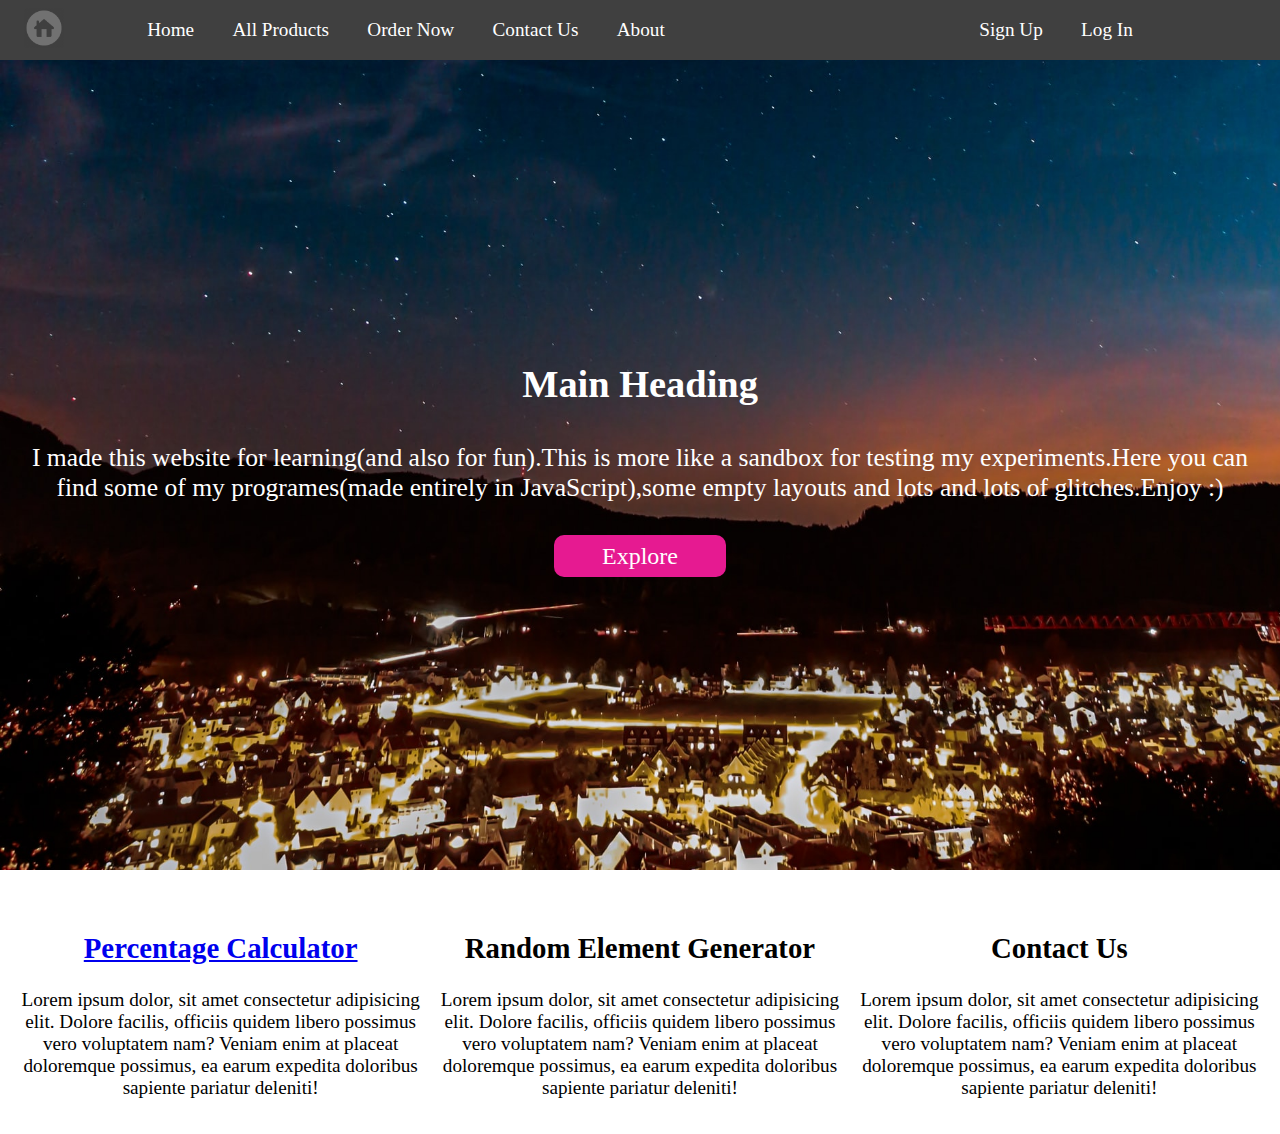
==== Index.html @ 06209f4c "Add files via upload" ====
<!DOCTYPE html>
<html lang="en">
<head>
    <meta charset="UTF-8">
    <meta http-equiv="X-UA-Compatible" content="IE=edge">
    <meta name="viewport" content="width=device-width, initial-scale=1.0">
    <title>New Demo</title>
    <link rel="stylesheet" href="./CSS/style1.css">
</head>
<body>
    <nav>
        <img src="./images/logo.png" alt="logo">
        
        <ul>
        <li class="items"><a href="" class="links">Home</a></li>
        <li class="items"><a href="" class="links">All Products</a></li>
        <li class="items"><a href="" class="links">Order Now</a></li>
        <li class="items"><a href="" class="links">Contact Us</a></li>
        <li class="items"><a href="" class="links">About</a></li>
        
        <li class="items user"><a href="" class="links">Sign Up</a></li>
        <li class="items user1"><a href="login.html" target="_blank" class="links">Log In</a></li>
        </ul>
        
    </nav>
    <main>
        <h1>Main Heading</h1>
        <p>I made this website for learning(and also for fun).This is more like a sandbox for testing my experiments.Here you can find some of my programes(made entirely in JavaScript),some empty layouts and lots and lots of glitches.Enjoy :)</p>
        <a href="#tools">Explore</a>
        
        
    </main>
    <section id="tools">
        <div class="box">
            <img src="" alt="">
            <h2><a href="percent-calculator.html">Percentage Calculator</a></h2>
        <p class="desc">Lorem ipsum dolor, sit amet consectetur adipisicing elit. Dolore facilis, officiis quidem libero possimus vero voluptatem nam? Veniam enim at placeat doloremque possimus, ea earum expedita doloribus sapiente pariatur deleniti!</p>
        </div>
        <div class="box">
            <img src="" alt="">
            <h2>Random Element Generator</h2>
        <p class="desc">Lorem ipsum dolor, sit amet consectetur adipisicing elit. Dolore facilis, officiis quidem libero possimus vero voluptatem nam? Veniam enim at placeat doloremque possimus, ea earum expedita doloribus sapiente pariatur deleniti!</p>
        </div>
        <div class="box">
            <img src="" alt="">
            <h2>Contact Us</h2>
        <p class="desc">Lorem ipsum dolor, sit amet consectetur adipisicing elit. Dolore facilis, officiis quidem libero possimus vero voluptatem nam? Veniam enim at placeat doloremque possimus, ea earum expedita doloribus sapiente pariatur deleniti!</p>
        </div>
        
    </section>
</body>
</html>
---- CSS/style1.css ----
*{
    scroll-behavior: smooth;
   
}
body{
    background-color: white;
    margin: 0;
    padding: 0;
    font-size: 1.2rem;
}
nav{
    display: flex;
    position: relative;
    flex-direction: row;
}
nav ul{
    display: flex;
    list-style: none;
    width: 100%;
    flex-direction: row;
    /* align-items: center; */
}

.user1{
    margin-right: 8rem;
}
nav img{
    height: 40px;
    padding: 0.5rem 1.5rem;
}
nav .links{
    display: inline-block;
    
    text-decoration: none;
    color: white;
    margin: 0;
}

nav::before{
    position: absolute;
    content: "";
    height: 100%;
    width: 100%;
    background-color: black;
    opacity: 0.75;
    z-index: -1;
}

.items{
    display: inline-block;
    padding: 0 1em;
}
.links:hover{
    color: aqua;
}
ul .user{   /*** Here targetting the link won't work because ul is the flex container and li is the flex item.So target li instead. ***/

    margin-left: auto; /*** auto margins inside of a flex container places the item to the opposite end(margin-left: auto will push the item to the right side of the container) ***/
 
}

main{
    position: relative;
    display: flex;
    flex-direction: column;
    width: 100%;
    height: 90vh;
    place-items: center;
}
main h1{
    text-align: center;
    color: white;
    padding: 0.2em;
    margin: auto; /*** Inside flex container, flex item can be centered using margin: auto; ***/
    margin-bottom: 0.1em;
}
main p{
    padding: 0 1rem;
    font-size: 1.6rem;
    color: white;
    text-align: center;
    justify-content: center;
}

main::before{
    position: absolute;
    content: "";
    height: 100%;
    width: 100%;
    background: url("../images/unsplash.png") no-repeat;
    background-size: cover;
    z-index: -1;
}
main a{
    font-size: 1.5rem;
    display: block;
    margin: auto;
    margin-top: 0.3em;
    color: white;
    border-radius: 10px;
    background-color: rgb(230, 26, 145);
    padding: 0.3em 2em;
    outline: none;
    text-decoration: none;
    
}
main a:active{
    background-color: rgb(236, 86, 199);
    /* font-size: 1.6rem; */
    color: rgb(146, 7, 100);
}
section{
    display: grid;
    grid-template-columns: repeat(auto-fit, minmax(400px,1fr));
    gap: 10px;
    margin: 1rem;
}
.box{
    text-align: center;
}

@media only screen 
and (max-device-width : 768px) {
nav ul{
    display: grid; /* This will apply when screen width is below 768px.max-device-width : 768px (0-768px) */
    /* padding: 0 0 0 40px;
    text-decoration: none;
    color: white; */
    grid-template-columns: 1fr;
    position: relative;
    text-align: center;
    margin: 0.4rem auto;
    padding: 0;
    font-size: 1.2rem;
    font-weight: bold;
}
main{
    display: grid;
    font-size: 1.1rem;
}
nav img{
    position: absolute;
    display: none;
    width: 0;
    /* padding: 0;
    width: auto;
    margin: auto;
    max-height: 2rem; */
}
.user, .user1{
    margin: 0 auto;
    position: relative;
    padding: 0;
    display: block;
    text-align: center;
}
.items{
    margin: 0.2rem auto;
}

nav li a{
    display: block; 
}
nav img{
    padding: auto;
    display: block;
    margin: auto;
    place-self: center;
    
}
}
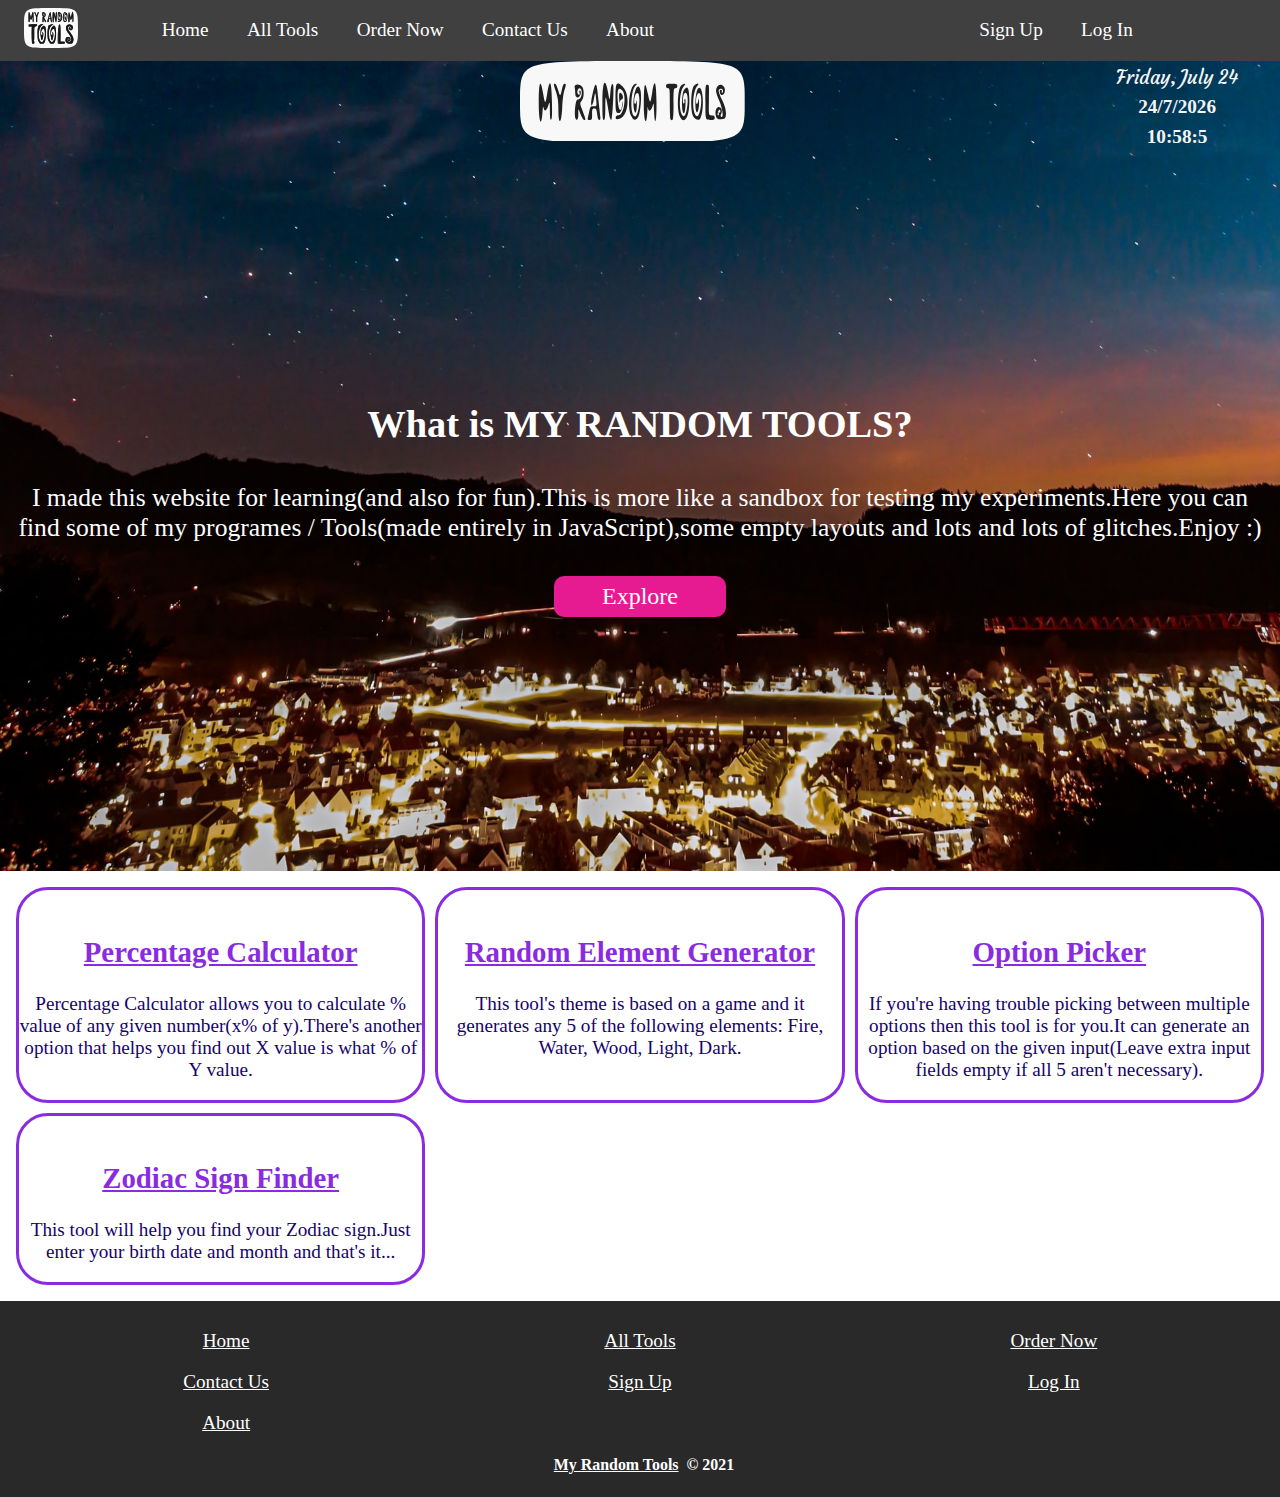
==== commit 1f786594: "Add files via upload" ====
--- a/Index.html
+++ b/Index.html
@@ -4,29 +4,102 @@
     <meta charset="UTF-8">
     <meta http-equiv="X-UA-Compatible" content="IE=edge">
     <meta name="viewport" content="width=device-width, initial-scale=1.0">
-    <title>New Demo</title>
-    <link rel="stylesheet" href="./CSS/style1.css">
+    <title>My Random Tools</title>
+    <link rel="shortcut icon" href="./images/mrt favicon.png" type="image/x-icon">
+    <link rel="preconnect" href="https://fonts.googleapis.com">
+<link rel="preconnect" href="https://fonts.gstatic.com" crossorigin>
+<link href="https://fonts.googleapis.com/css2?family=Courgette&display=swap" rel="stylesheet">
+    <link rel="stylesheet" href="./CSS/nav.css">
+    <link rel="stylesheet" href="./CSS/style.css">
+    <link rel="stylesheet" href="./CSS/footer.css">
+    <script src="./JS/nav.js"></script>
+    <script src="./JS/date.js"></script>
 </head>
 <body>
-    <nav>
-        <img src="./images/logo.png" alt="logo">
+    <nav id="nav">
+        <a href="Index.html"><img src="./images/mrt icon2.svg" alt="logo"></a>
         
         <ul>
-        <li class="items"><a href="" class="links">Home</a></li>
-        <li class="items"><a href="" class="links">All Products</a></li>
+        <li class="items"><a href="Index.html" class="links">Home</a></li>
+        <li class="items"><a href="#tools" class="links">All Tools</a></li>
         <li class="items"><a href="" class="links">Order Now</a></li>
         <li class="items"><a href="" class="links">Contact Us</a></li>
-        <li class="items"><a href="" class="links">About</a></li>
+        <li class="items"><a href="about.html" class="links">About</a></li>
         
         <li class="items user"><a href="" class="links">Sign Up</a></li>
-        <li class="items user1"><a href="login.html" target="_blank" class="links">Log In</a></li>
+        <li class="items user1"><a href="login.html" class="links">Log In</a></li>
         </ul>
         
     </nav>
+    <div class="menu-cont">
+        <button id="menu">
+            <hr>
+            <hr>
+            <hr>
+        </button>
+    </div>
+    
+    
     <main>
-        <h1>Main Heading</h1>
-        <p>I made this website for learning(and also for fun).This is more like a sandbox for testing my experiments.Here you can find some of my programes(made entirely in JavaScript),some empty layouts and lots and lots of glitches.Enjoy :)</p>
-        <a href="#tools">Explore</a>
+        <div class="date-cont">
+        <h4><span id="week"></span>, <span id="month"></span> <span id="date"></span></h4>
+        <h4><span id="dd"></span>/<span id="mm"></span>/<span id="yyyy"></span></h4>
+        <h4><span id="hr"></span>:<span id="min"></span>:<span id="sec"></span></h4>
+        
+       
+    </div>
+    <?xml version="1.0" encoding="UTF-8" standalone="no"?>
+    <svg
+       width="300px"
+       height="80px"
+       viewBox="0 0 30 10"
+       version="1.1"
+       id="svg6"
+       inkscape:version="1.1-dev (278aa57, 2020-11-27)"
+       sodipodi:docname="mrt1.svg"
+       xmlns:inkscape="http://www.inkscape.org/namespaces/inkscape"
+       xmlns:sodipodi="http://sodipodi.sourceforge.net/DTD/sodipodi-0.dtd"
+       xmlns="http://www.w3.org/2000/svg"
+       xmlns:svg="http://www.w3.org/2000/svg">
+      <defs
+         id="defs2" />
+      <sodipodi:namedview
+         id="base"
+         pagecolor="#ffffff"
+         bordercolor="#666666"
+         borderopacity="1.0"
+         inkscape:pageopacity="0.0"
+         inkscape:pageshadow="2"
+         inkscape:zoom="0.35"
+         inkscape:cx="-10"
+         inkscape:cy="-127.14286"
+         inkscape:document-units="mm"
+         inkscape:current-layer="layer1"
+         showgrid="false" />
+      <g
+         inkscape:label="Layer 1"
+         inkscape:groupmode="layer"
+         id="layer1"
+         transform="translate(-109.17506,-182.37857)">
+        <g
+           id="g49012"
+           transform="matrix(0.44236779,0,0,0.53518294,57.413871,84.58811)">
+           <a xlink:href="Index.html">
+          <path
+             style="fill:#f8f8f8;stroke-width:0.264583"
+             d="m 117.0094,192.24843 c 0,-9.525 0,-9.525 31.75,-9.525 31.75,0 31.75,0 31.75,9.525 0,9.525 0,9.525 -31.75,9.525 -31.75,0 -31.75,0 -31.75,-9.525 z"
+             id="path49016" />
+          <path
+             style="fill:#202020;stroke-width:0.264583"
+             d="m 122.30107,192.41574 c 0,-5.16413 0.52834,-5.83796 1.33409,-1.70148 0.41925,2.15228 0.58994,2.10523 1.04133,-0.28705 0.73885,-3.91576 1.2473,-3.19817 1.3681,1.93083 0.0704,2.98885 0.0127,3.97297 -0.23779,4.05695 -0.24606,0.0825 -0.33552,-0.45363 -0.34942,-2.09399 -0.0187,-2.20486 -0.0187,-2.20486 -0.52787,-1.0579 -0.5456,1.229 -1.09061,1.34965 -1.29887,0.28752 -0.07,-0.35697 -0.18717,0.11985 -0.26459,1.07668 -0.32014,3.95714 -1.06498,2.4104 -1.06498,-2.21156 z m 5.55625,1.71021 c 0,-1.90924 -0.13408,-2.75081 -0.66146,-4.15194 -0.7774,-2.06536 -0.76183,-1.95891 -0.28663,-1.95891 0.21958,0 0.59036,0.6301 0.89523,1.52135 0.5431,1.58766 0.6061,1.56511 1.10833,-0.39687 0.17372,-0.67867 0.44114,-1.12448 0.67452,-1.12448 0.49235,0 0.48562,0.20261 -0.0539,1.62038 -0.25018,0.65745 -0.50743,2.35707 -0.59532,3.93316 -0.21892,3.926 -1.0808,4.37043 -1.0808,0.55731 z m 4.9444,2.18494 c -0.58937,-0.58937 -0.17948,-4.59163 0.47025,-4.59163 0.73232,0 1.19993,-0.66666 1.19993,-1.7107 0,-0.77881 -0.72201,-1.20678 -1.0847,-0.64296 -0.31504,0.48975 -0.19257,1.09034 0.25257,1.23856 0.25921,0.0863 0.30923,-0.0358 0.18061,-0.44109 -0.10536,-0.33195 -0.0627,-0.56047 0.10452,-0.56047 0.38268,0 0.35846,0.87645 -0.0351,1.27 -0.64242,0.64241 -1.26976,0.37525 -1.27362,-0.5424 -0.002,-0.47294 -0.0754,-1.12779 -0.16315,-1.45521 -0.21,-0.78362 1.42374,-0.86991 2.11013,-0.11146 0.64241,0.70985 0.57667,2.55236 -0.11576,3.2448 -0.55364,0.55364 -0.55364,0.55364 0.26458,2.38357 0.94864,2.12158 0.94232,2.08986 0.4162,2.08986 -0.22771,0 -0.67824,-0.60229 -1.03905,-1.38906 -0.63702,-1.38906 -0.63702,-1.38906 -0.59015,-0.0947 0.0433,1.19544 -0.25434,1.75583 -0.69728,1.3129 z m 3.35639,-0.29215 c 0.0739,-0.25466 0.26512,-0.96903 0.42491,-1.5875 0.27156,-1.05107 0.35046,-1.12448 1.20868,-1.12448 0.91816,0 0.91816,0 0.7468,-1.52135 -0.22141,-1.96583 -0.25747,-1.97853 -0.62266,-0.21942 -0.26832,1.29249 -0.79811,2.05686 -0.79811,1.15151 0,-1.06651 0.92962,-4.43782 1.2237,-4.43782 0.36492,0 0.47391,0.48308 0.89537,3.96875 0.14957,1.23693 0.33974,2.69544 0.42261,3.24115 0.11927,0.78539 0.065,0.99218 -0.26035,0.99218 -0.29343,0 -0.46122,-0.37846 -0.58651,-1.32291 -0.1547,-1.16622 -0.2498,-1.32292 -0.80286,-1.32292 -0.57646,0 -0.62737,0.10736 -0.62737,1.32292 0,1.24398 -0.0405,1.32291 -0.67929,1.32291 -0.52174,0 -0.64812,-0.10739 -0.54492,-0.46302 z m 4.13462,-3.63802 c 0,-5.02843 0.79755,-6.09764 1.62821,-2.18281 0.40702,1.91823 0.40702,1.91823 0.6148,-0.006 0.19822,-1.83562 0.45389,-2.4719 0.78074,-1.94304 0.31735,0.51349 -0.18218,8.23276 -0.53276,8.23276 -0.19809,0 -0.46308,-0.62659 -0.64341,-1.52135 -0.93368,-4.63291 -0.99241,-4.71632 -1.02452,-1.45521 -0.0242,2.45642 -0.0987,2.97656 -0.42618,2.97656 -0.33571,0 -0.39688,-0.63206 -0.39688,-4.10104 z m 3.82442,3.81697 c -0.24402,-0.39482 0.12904,-0.77426 0.76124,-0.77426 1.5356,0 2.34263,-4.76303 0.99229,-5.85646 -1.11738,-0.90481 -1.44985,-0.21174 -1.22031,2.54386 0.19908,2.38985 1.1293,2.81025 1.23826,0.55961 0.0375,-0.77459 0.0455,-0.78048 0.14817,-0.10885 0.1122,0.7341 -0.55029,2.33267 -0.96672,2.33267 -0.98737,0 -1.07318,-0.27795 -1.07318,-3.47619 0,-3.47431 0.19841,-3.87657 1.53714,-3.11647 2.71391,1.54088 2.42601,7.10037 -0.40909,7.89973 -0.52187,0.14714 -0.91549,0.14572 -1.0078,-0.004 z m 4.36225,-0.57582 c -1.34112,-2.14833 -0.4017,-7.63254 1.3015,-7.59797 0.34789,0.007 0.31662,0.10649 -0.15803,0.50253 -1.43323,1.19587 -1.52955,7.16158 -0.11562,7.16158 0.74728,0 1.45476,-2.83082 1.17372,-4.69635 -0.2401,-1.59376 -1.3924,-0.64893 -1.3924,1.1417 0,0.88098 0.46793,0.81641 0.60424,-0.0834 0.0606,-0.40018 0.11969,-0.13229 0.13127,0.59531 0.027,1.69536 -0.3009,2.65672 -0.63165,1.85209 -0.88728,-2.15851 0.34446,-6.978 1.41072,-5.51979 0.84664,1.15784 0.28725,6.70007 -0.73127,7.24516 -0.76766,0.41084 -1.02043,0.31546 -1.59248,-0.60089 z m 3.51443,-3.30729 c 0.0831,-4.7521 0.32943,-5.14951 1.16011,-1.87154 0.60376,2.3825 0.69061,2.35104 1.22464,-0.44357 0.6542,-3.42341 1.116,-2.52362 1.20068,2.33943 0.079,4.53695 -0.49649,6.19663 -0.69524,2.00503 -0.0913,-1.92489 -0.0995,-1.94514 -0.4203,-1.03717 -0.38856,1.09969 -1.11198,1.36964 -1.28224,0.47849 -0.0915,-0.47908 -0.12445,-0.43249 -0.15272,0.21604 -0.20153,4.62467 -1.11914,3.12917 -1.03493,-1.68671 z m 7.52529,3.99079 c -0.097,-0.097 -0.17639,-1.76388 -0.17639,-3.70416 0,-3.35139 -0.0264,-3.52778 -0.52916,-3.52778 -0.35278,0 -0.52917,-0.17639 -0.52917,-0.52917 0,-0.47037 0.17639,-0.52916 1.5875,-0.52916 1.41111,0 1.5875,0.0588 1.5875,0.52916 0,0.35278 -0.17639,0.52917 -0.52917,0.52917 -0.50396,0 -0.52916,0.17639 -0.52916,3.70417 0,3.62469 -0.15701,4.25271 -0.88195,3.52777 z m 2.66788,-0.64047 c -0.95285,-1.67415 -0.60226,-6.8517 0.4979,-7.35297 0.97043,-0.44216 1.3659,-0.34813 0.7237,0.17207 -1.53027,1.23957 -1.65109,6.64823 -0.1595,7.14028 0.76632,0.25279 1.50539,-3.65305 0.96012,-5.074 -0.23516,-0.61282 -0.81137,-0.51049 -0.99556,0.1768 -0.26395,0.98494 -0.19621,2.09995 0.11586,1.90708 0.15544,-0.0961 0.22017,-0.33741 0.14385,-0.53631 -0.0763,-0.1989 -0.007,-0.44326 0.15468,-0.54301 0.30775,-0.1902 0.15275,2.9583 -0.16108,3.27213 -0.84315,0.84315 -0.91686,-4.39702 -0.0755,-5.36863 0.97758,-1.12893 1.34879,-0.61648 1.46887,2.02772 0.18459,4.06474 -1.36214,6.48254 -2.67332,4.17884 z m 3.76746,-0.0173 c -0.8501,-1.35522 -0.68377,-6.38629 0.23575,-7.13088 0.82487,-0.66793 1.73417,-0.69623 0.95765,-0.0298 -1.53133,1.31424 -1.60839,6.85551 -0.0994,7.14471 0.70036,0.13423 1.40161,-2.75541 1.1079,-4.56532 -0.26691,-1.64479 -1.40533,-0.78039 -1.40533,1.06705 0,0.88382 0.47322,0.81604 0.58207,-0.0834 0.0881,-0.7276 0.0881,-0.7276 0.2286,-0.0661 0.21214,0.99835 -0.25566,3.04209 -0.61424,2.68351 -0.63416,-0.63415 -0.3918,-4.68896 0.32597,-5.45374 1.39746,-1.48902 2.02409,4.75055 0.69455,6.91591 -0.35032,0.57053 -1.53056,0.28805 -2.01356,-0.48193 z m 3.44244,-3.26688 c 0,-3.96067 0.0186,-4.10104 0.54349,-4.10104 0.52539,0 0.5408,0.1189 0.46302,3.57232 -0.0805,3.57232 -0.0805,3.57232 0.77943,3.57187 0.68365,-3.5e-4 0.85989,0.10801 0.85989,0.52873 0,0.45861 -0.17639,0.52916 -1.32291,0.52916 -1.32292,0 -1.32292,0 -1.32292,-4.10104 z m 3.67489,3.93077 c -0.95734,-0.26713 -1.13945,-2.25626 -0.25013,-2.73221 0.74232,-0.39728 1.57125,0.61573 1.10922,1.35555 -0.18552,0.29707 -0.27399,0.60345 -0.19659,0.68085 0.89129,0.89129 0.64941,-1.46345 -0.35711,-3.47648 -0.94358,-1.88717 -1.08363,-2.3638 -0.87748,-2.9864 0.49294,-1.48873 2.55382,-1.0084 2.40082,0.55955 -0.0905,0.92682 -1.0729,1.31543 -1.36976,0.54182 -0.19951,-0.51993 0.0351,-0.98715 0.38665,-0.7699 0.13784,0.0852 0.18212,0.26573 0.0984,0.40119 -0.0837,0.13547 -0.0174,0.2463 0.14738,0.2463 0.16477,0 0.25947,-0.20836 0.21042,-0.46302 -0.1145,-0.59458 -1.10557,-0.60547 -1.21959,-0.0134 -0.0476,0.24729 0.40612,1.25932 1.00832,2.24895 1.01702,1.67133 1.36016,3.56714 0.75515,4.17215 -0.19401,0.19401 -1.42909,0.35129 -1.8457,0.23504 z m 0.1083,-1.32834 c -0.1136,-0.29604 -0.0675,-0.3776 0.1406,-0.24897 0.18578,0.11482 0.30954,0.0264 0.30954,-0.22118 0,-0.53649 -0.42652,-0.53243 -0.63315,0.006 -0.23055,0.60081 -0.19843,0.9044 0.0957,0.9044 0.14096,0 0.18025,-0.19813 0.0873,-0.44028 z m -28.1398,-3.46249 c -0.11825,-1.39988 0.1074,-1.71977 0.75578,-1.0714 0.4388,0.43881 0.39889,1.27 -0.061,1.27 -0.20816,0 -0.42324,0.26789 -0.47796,0.59532 -0.0547,0.32742 -0.15229,-0.0298 -0.21684,-0.79392 z"
+             id="path49014" />
+            </a>
+        </g>
+      </g>
+    </svg>
+        <h1>What is MY RANDOM TOOLS?</h1>
+        <p class="home-txt">I made this website for learning(and also for fun).This is more like a sandbox for testing my experiments.Here you can find some of my programes / Tools(made entirely in JavaScript),some empty layouts and lots and lots of glitches.Enjoy :)</p>
+        <a class="xplore" href="#tools">Explore</a>
         
         
     </main>
@@ -34,19 +107,35 @@
         <div class="box">
             <img src="" alt="">
             <h2><a href="percent-calculator.html">Percentage Calculator</a></h2>
-        <p class="desc">Lorem ipsum dolor, sit amet consectetur adipisicing elit. Dolore facilis, officiis quidem libero possimus vero voluptatem nam? Veniam enim at placeat doloremque possimus, ea earum expedita doloribus sapiente pariatur deleniti!</p>
+        <p class="desc">Percentage Calculator allows you to calculate &percnt; value of any given number(x&percnt; of y).There's another option that helps you find out X value is what &percnt; of Y value.</p>
         </div>
         <div class="box">
             <img src="" alt="">
-            <h2>Random Element Generator</h2>
-        <p class="desc">Lorem ipsum dolor, sit amet consectetur adipisicing elit. Dolore facilis, officiis quidem libero possimus vero voluptatem nam? Veniam enim at placeat doloremque possimus, ea earum expedita doloribus sapiente pariatur deleniti!</p>
+            <h2><a href="Random-Element.html">Random Element Generator</a></h2>
+        <p class="desc">This tool's theme is based on a game and it generates any 5 of the following elements&colon; Fire, Water, Wood, Light, Dark.</p>
         </div>
         <div class="box">
             <img src="" alt="">
-            <h2>Contact Us</h2>
-        <p class="desc">Lorem ipsum dolor, sit amet consectetur adipisicing elit. Dolore facilis, officiis quidem libero possimus vero voluptatem nam? Veniam enim at placeat doloremque possimus, ea earum expedita doloribus sapiente pariatur deleniti!</p>
+            <h2><a href="Option-Picker-RNG.html">Option Picker</a></h2>
+        <p class="desc">If you're having trouble picking between multiple options then this tool is for you.It can generate an option based on the given input(Leave extra input fields empty if all 5 aren't necessary).</p>
+        </div>
+        <div class="box">
+            <img src="" alt="">
+            <h2><a href="Zodiac-Sign-Finder.html">Zodiac Sign Finder</a></h2>
+        <p class="desc">This tool will help you find your Zodiac sign.Just enter your birth date and month and that's it...</p>
         </div>
         
     </section>
+    <footer>
+        
+            <a href="Index.html">Home</a>
+            <a href="#tools">All Tools</a>
+            <a href="">Order Now</a>
+            <a href="">Contact Us</a>
+            <a href="">Sign Up</a>
+            <a href="login.html">Log In</a>
+            <a href="about.html">About</a>
+            <h5><a href="Index.html">My Random Tools</a>&copy; 2021</h5>
+    </footer>
 </body>
 </html>--- a/CSS/nav.css
+++ b/CSS/nav.css
@@ -0,0 +1,161 @@
+*{
+    scroll-behavior: smooth;
+    
+    }
+    body{
+    position: relative;
+    background-color: white;
+    margin: 0;
+    padding: 0;
+    font-size: 1.2rem;
+    }
+    .menu-cont{
+        display: none;
+    }
+    #menu{
+        display: none;
+        
+    }
+    #nav{
+    display: flex;
+    position: relative;
+    flex-direction: row;
+    }
+    nav ul{
+    display: flex;
+    list-style: none;
+    width: 100%;
+    flex-direction: row;
+    /* align-items: center; */
+    }
+    
+    .user1{
+    margin-right: 8rem;
+    }
+    nav img{
+    height: 40px;
+    padding: 0.5rem 1.5rem;
+    }
+    nav .links{
+    display: inline-block;
+    
+    text-decoration: none;
+    color: white;
+    margin: 0;
+    }
+    
+    nav::before{
+    position: absolute;
+    content: "";
+    height: 100%;
+    width: 100%;
+    background-color: black;
+    opacity: 0.75;
+    z-index: -1;
+    }
+    
+    .items{
+    display: inline-block;
+    padding: 0 1em;
+    }
+    .links:hover{
+    color: aqua;
+    }
+    .links:active{
+    color: rgb(76, 102, 250);
+    }
+    ul .user{   /*** Here targetting the link won't work because ul is the flex container and li is the flex item.So target li instead. ***/
+    
+    margin-left: auto; /*** auto margins inside of a flex container places the item to the opposite end(margin-left: auto will push the item to the right side of the container) ***/
+    
+    }
+   
+    
+    
+    @media only screen 
+    and (max-device-width : 768px)
+    and (orientation : portrait) {
+    nav ul{
+    display: grid; /* This will apply when screen width is below 768px.max-device-width : 768px (0-768px) */
+    /* padding: 0 0 0 40px;
+    text-decoration: none;
+    color: white; */
+    grid-template-columns: 1fr;
+    position: relative;
+    text-align: center;
+    margin: 0.4rem auto;
+    padding: 0;
+    font-size: 1.2rem;
+    font-weight: bold;
+    }
+   
+    nav img{
+    position: absolute;
+    display: none;
+    width: 0;
+    /* padding: 0;
+    width: auto;
+    margin: auto;
+    max-height: 2rem; */
+    }
+    .user, .user1{
+    margin: 0 auto;
+    position: relative;
+    padding: 0;
+    display: block;
+    text-align: center;
+    }
+    .items{
+    margin: 0.2rem auto;
+    }
+    
+    nav li a{
+    display: block; 
+    font-size: 1.4rem;
+    }
+    /* nav img{
+    padding: auto;
+    display: block;
+    margin: auto;
+    place-self: center;
+    
+    } */
+    .menu-cont{
+        display: grid;
+        width: 100%;
+        margin: auto;
+        position: relative;
+        background-color: rgb(64, 64, 64);
+        justify-content: center;
+        outline: none;
+        border: none;
+        margin-top: -2px;
+    }
+
+    #menu{
+        display: inline-block;
+        /* position: absolute; */
+        /* top: 0;
+        left: 0; */
+        z-index: 20;
+        width: 3rem;
+        background-color: rgb(85, 83, 83);
+        outline: none;
+        margin: 4px;
+    }
+    #menu:active{
+        background-color: rgb(171, 169, 173);
+        transition: all 1s;
+    }
+    
+    main .xplore{
+        display: block;
+    }
+    .home-txt{
+        font-size: 1.1rem;
+    }
+    #menu hr{
+        background-color: rgb(231, 223, 223);
+    }
+    }
+    --- a/CSS/style.css
+++ b/CSS/style.css
@@ -0,0 +1,108 @@
+
+main{
+    position: relative;
+    display: flex;
+    flex-direction: column;
+    width: 100%;
+    height: 90vh;
+    place-items: center;
+}
+main h1{
+    text-align: center;
+    color: white;
+    padding: 0.2em;
+    margin: auto; /*** Inside flex container, flex item can be centered using margin: auto; ***/
+    margin-bottom: 0.1em;
+}
+main p{
+    padding: 0 1rem;
+    font-size: 1.6rem;
+    color: white;
+    text-align: center;
+    justify-content: center;
+}
+
+main::before{
+    position: absolute;
+    content: "";
+    height: 100%;
+    width: 100%;
+    background: url("../images/unsplash.png") no-repeat;
+    background-size: cover;
+    z-index: -1;
+}
+main a{
+    font-size: 1.5rem;
+    display: block;
+    margin: auto;
+    margin-top: 0.3em;
+    color: white;
+    border-radius: 10px;
+    background-color: rgb(230, 26, 145);
+    padding: 0.3em 2em;
+    outline: none;
+    text-decoration: none;
+    
+}
+main a:active{
+    background-color: rgb(236, 86, 199);
+    /* font-size: 1.6rem; */
+    color: rgb(146, 7, 100);
+}
+section{
+    display: grid;
+    grid-template-columns: repeat(auto-fit, minmax(400px,1fr));
+    gap: 10px;
+    margin: 1rem;
+}
+.box{
+    text-align: center;
+    border: 3px solid blueviolet;
+    border-radius: 2rem;
+    color: rgb(22, 3, 110);
+}
+.box a{
+    color: blueviolet;
+}
+.date-cont{
+    display: grid;
+    right: 3%;
+    position: absolute;
+    color: whitesmoke;
+   text-align: center;
+}
+.date-cont h4{
+    color: whitesmoke;
+    margin: 0.2em;
+    font-size: 1.2rem;
+}
+#week,#month,#date{
+    font-family: 'Courgette', cursive;
+    font-weight: lighter;
+}
+
+@media only screen 
+and (max-device-width : 768px) {
+
+main{
+    display: grid;
+    position: relative;
+    font-size: 1.1rem;
+}
+.date-cont{
+    top: 0;
+    right: 0;
+    
+}
+.date-cont h4{
+    color: whitesmoke;
+    margin: 0.2em;
+    font-size: 1rem;
+    text-align: right;
+}
+svg{
+    width: 150px;
+    height: 80px;
+  }
+
+}
--- a/CSS/footer.css
+++ b/CSS/footer.css
@@ -0,0 +1,38 @@
+footer{
+    display: grid;
+    background-color: rgb(41, 41, 41);
+    grid-template-columns: 1fr 1fr 1fr;
+    text-align: center;
+    padding: 1em;
+    padding-bottom: 0.5em;
+}
+footer a{
+    display: inline-block;
+    padding: 0.5em;
+    width: auto;
+    color: white;
+}
+footer h5{
+    grid-column: 1/4;
+    padding: 0.1em;
+    margin: 0.2em;
+    color: white;
+}
+footer a:active{
+    color: aqua;
+    }
+
+@media only screen and
+(max-device-width:768px){
+    footer{
+        grid-template-columns: 1fr 1fr;
+       
+    }
+
+    footer h5{
+        grid-column: 1/3;
+        /* padding: 0.1em;
+        margin: 0.2em; */
+    }
+    
+}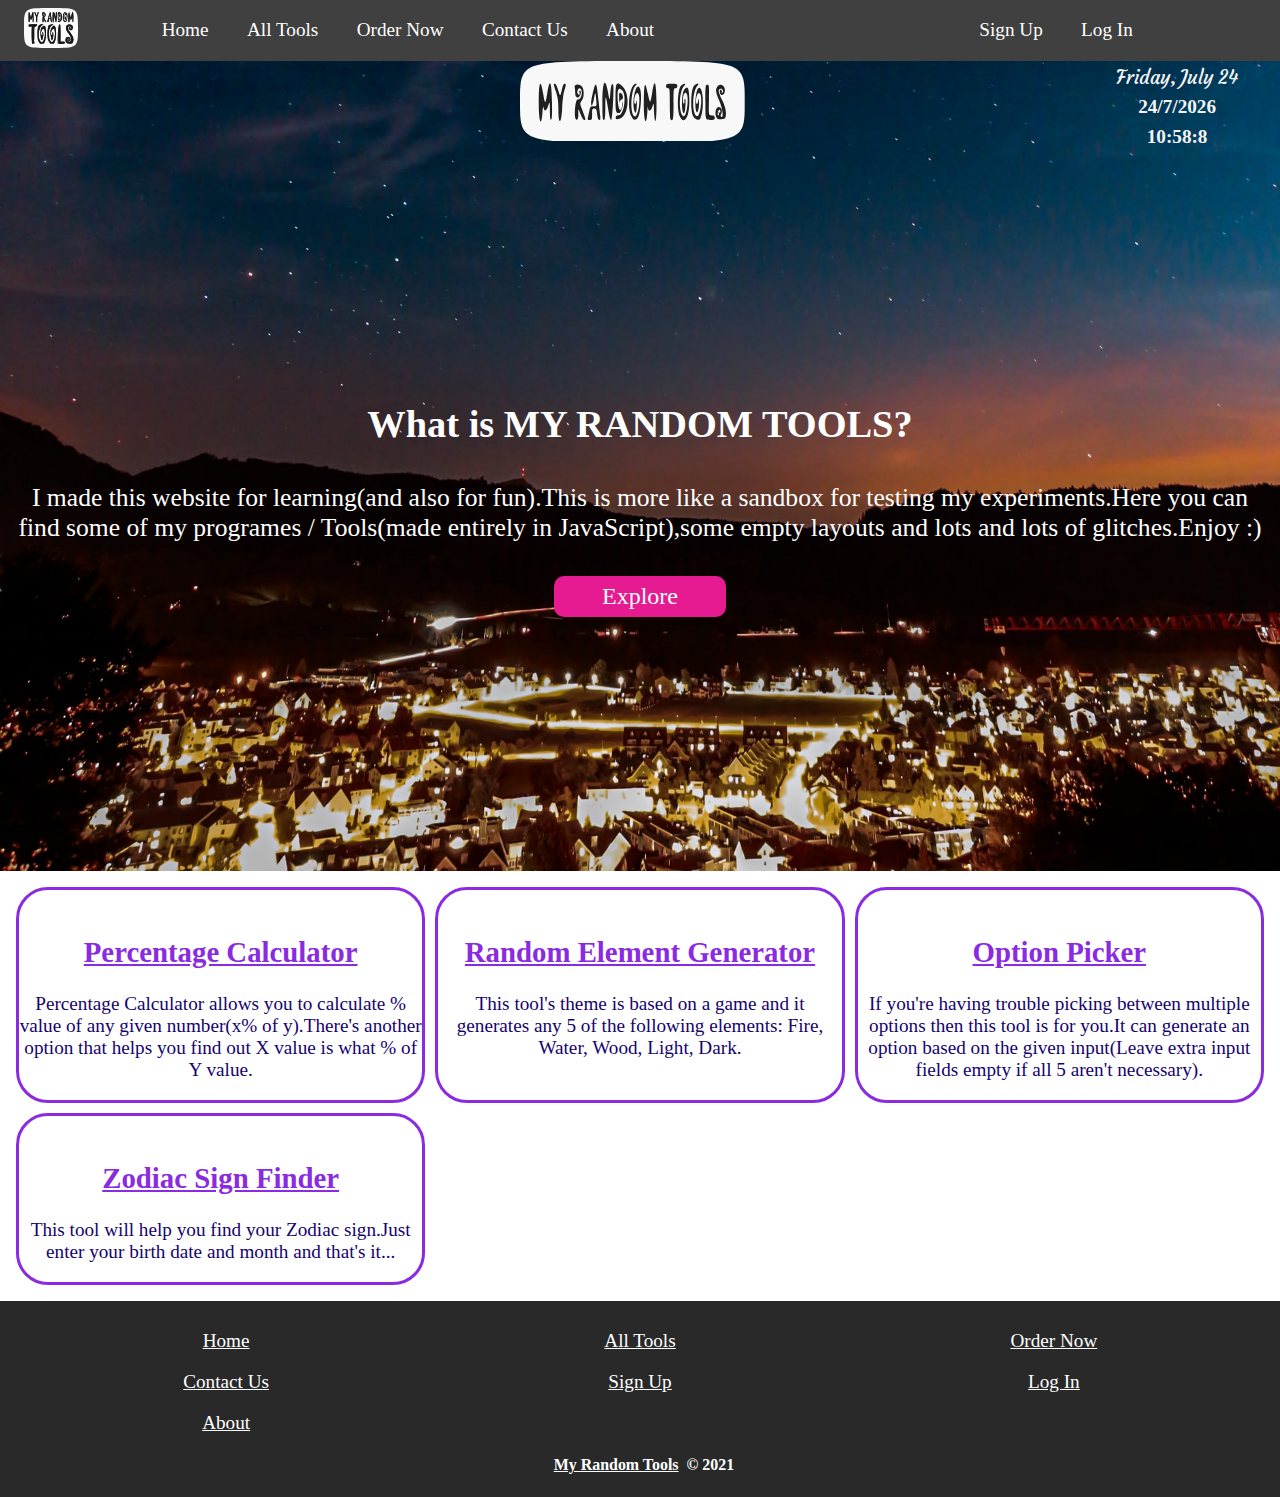
==== commit 84bcd2ae: "Update Index.html" ====
--- a/Index.html
+++ b/Index.html
@@ -9,6 +9,7 @@
     <link rel="preconnect" href="https://fonts.googleapis.com">
 <link rel="preconnect" href="https://fonts.gstatic.com" crossorigin>
 <link href="https://fonts.googleapis.com/css2?family=Courgette&display=swap" rel="stylesheet">
+<link rel="canonical" href="https://my-random-tools.netlify.app/">
     <link rel="stylesheet" href="./CSS/nav.css">
     <link rel="stylesheet" href="./CSS/style.css">
     <link rel="stylesheet" href="./CSS/footer.css">
@@ -138,4 +139,4 @@
             <h5><a href="Index.html">My Random Tools</a>&copy; 2021</h5>
     </footer>
 </body>
-</html>+</html>
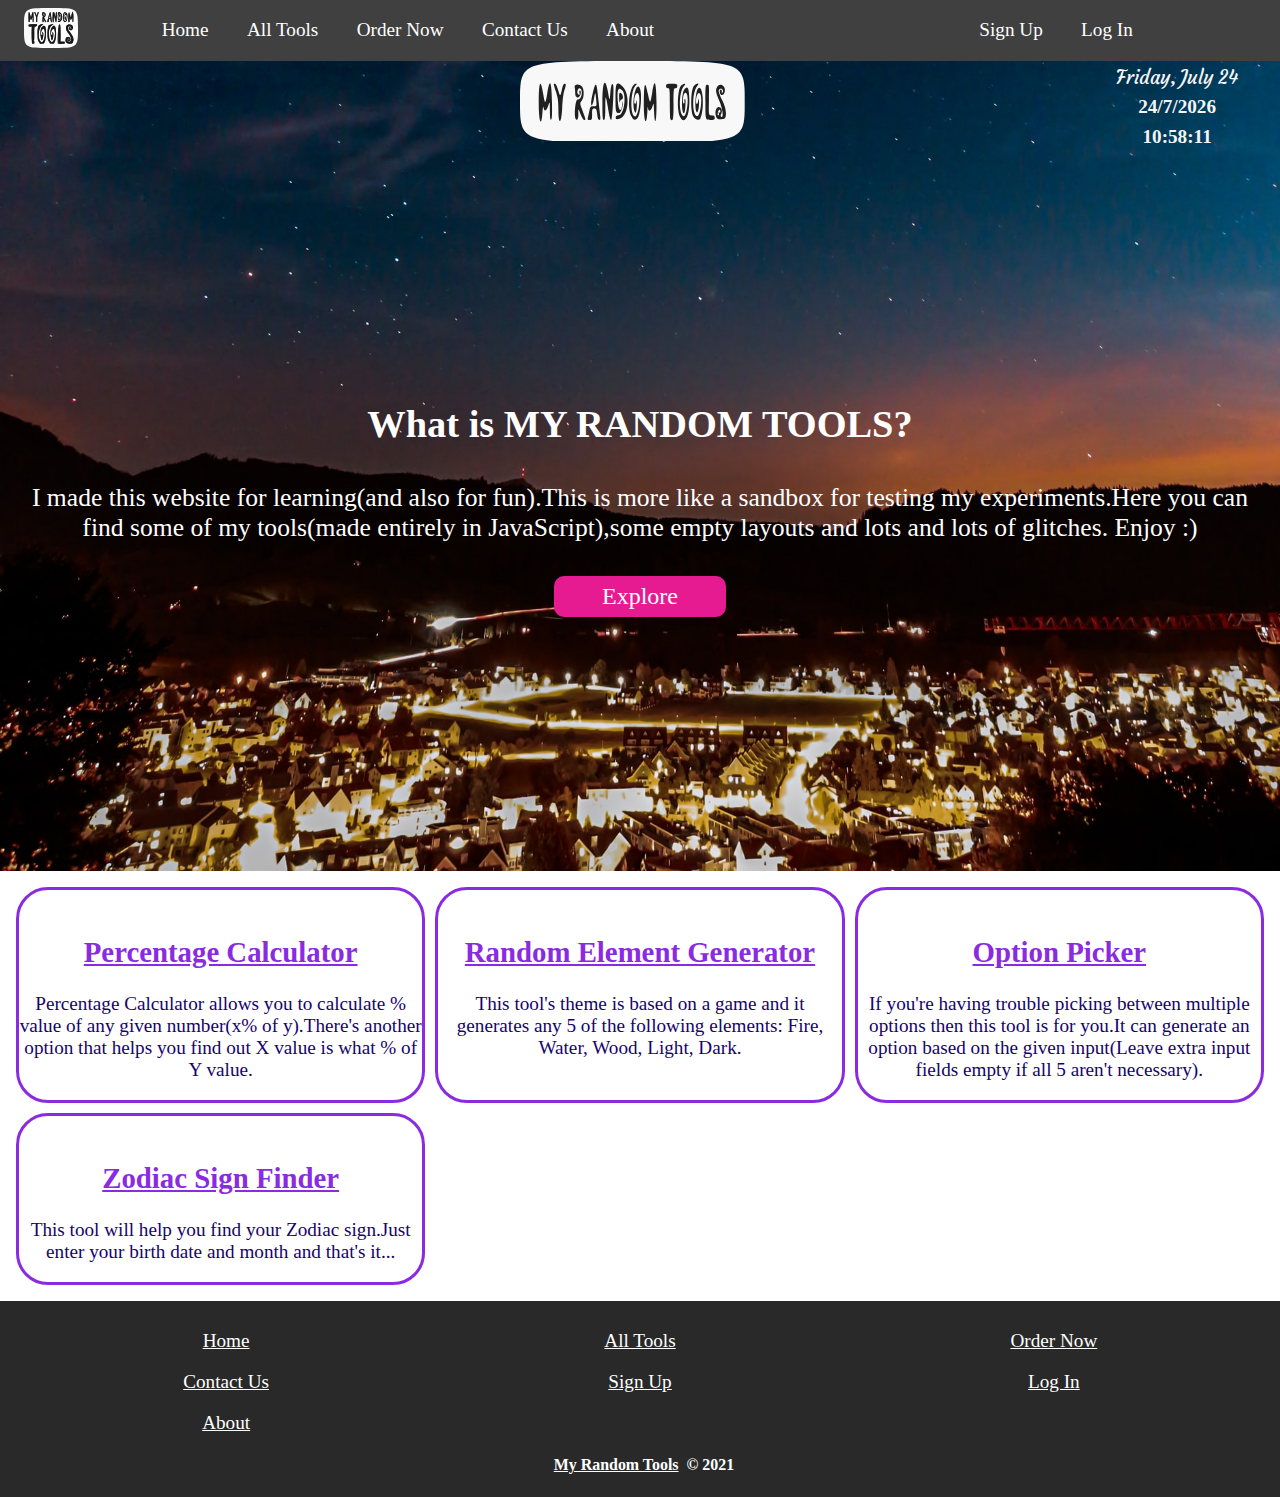
==== commit 415dfc83: "Testing Google sign-in integration" ====
--- a/Index.html
+++ b/Index.html
@@ -99,7 +99,7 @@
       </g>
     </svg>
         <h1>What is MY RANDOM TOOLS?</h1>
-        <p class="home-txt">I made this website for learning(and also for fun).This is more like a sandbox for testing my experiments.Here you can find some of my programes / Tools(made entirely in JavaScript),some empty layouts and lots and lots of glitches.Enjoy :)</p>
+        <p class="home-txt">I made this website for learning(and also for fun).This is more like a sandbox for testing my experiments.Here you can find some of my tools(made entirely in JavaScript),some empty layouts and lots and lots of glitches. Enjoy :)</p>
         <a class="xplore" href="#tools">Explore</a>
         
         
